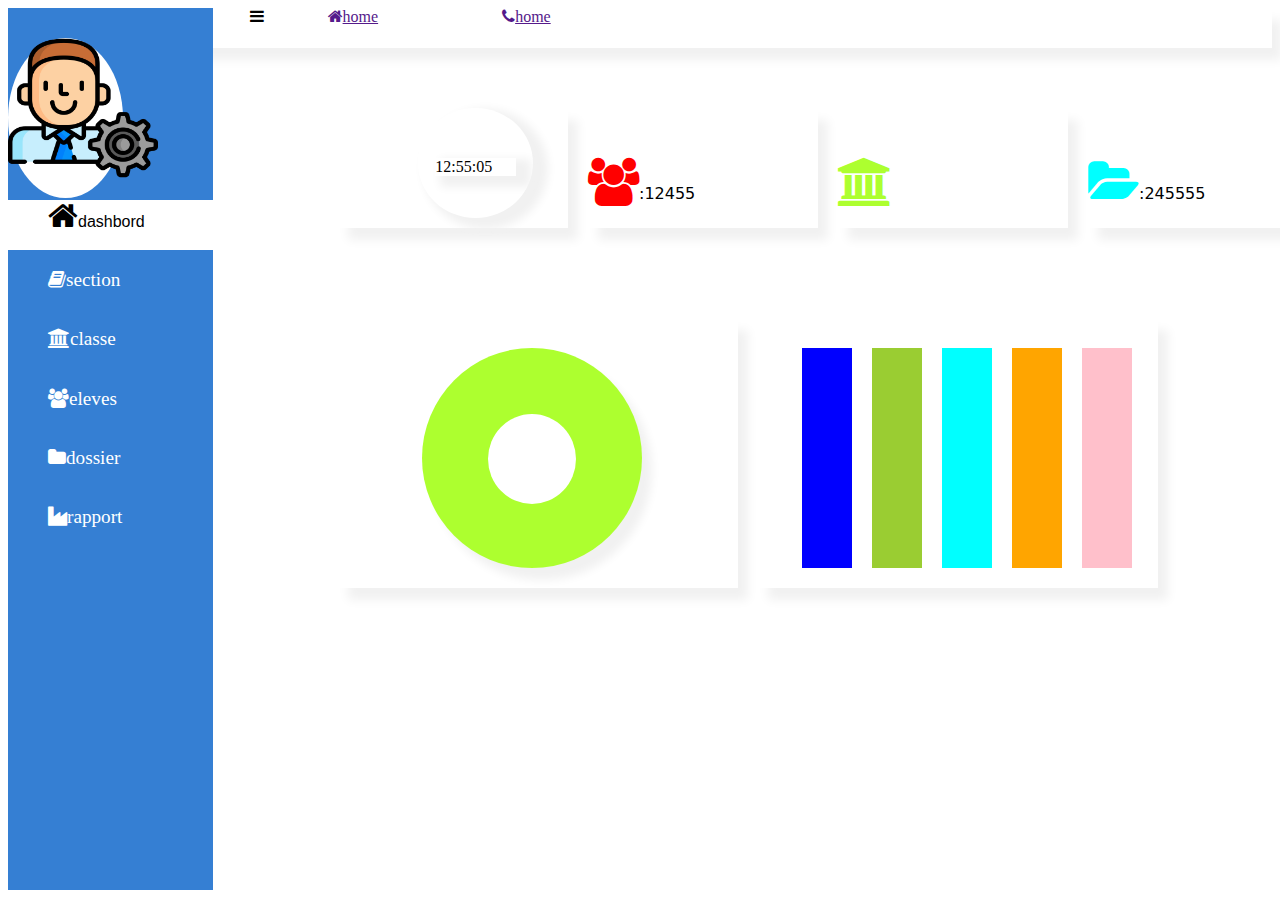
==== index.html @ c0e6eac4 "initial comit" ====
<!DOCTYPE html>
<html lang="en">
<head>
    <meta charset="UTF-8">
    <meta http-equiv="X-UA-Compatible" content="IE=edge">
    <meta name="viewport" content="width=device-width, initial-scale=1.0">
    <link rel="stylesheet" href="styles/style.css">
    <link rel="stylesheet" href="fonts/css/font-awesome.css">
    <link rel="stylesheet" href="fonts/css/font-awesome.min.css">
    <script src="js/jquery.js"></script>
    <title>Document</title>
</head>
<body onload="showDate()">
    <div class="container">
        <div class="side">
            
            <div class="center">
                <img  class="img"src="images/administrateur.png" alt="" srcset="">
            </div>
            <ul id="dash"><i class="fa fa-home fa-2x" aria-hidden="true"></i>dashbord</ul>
            <ul  id="sous-menu"><i class="fa fa-book" aria-hidden="true"></i>section</ul>
            <ul  class="men1" id="sous-menu"><i class="fa fa-institution" aria-hidden="true"></i>classe
                <li id="list">niveau 1 </li>
                <li id="list">niveau 2</li>
                <li id="list">niveau3 </li>
            </ul>
            <ul  id="sous-menu"><i class="fa fa-users " aria-hidden="true"></i>eleves</ul>
            <ul  id="sous-menu"><i class="fa fa-folder " aria-hidden="true"></i>dossier</ul>
            <ul  id="sous-menu"><i class="fa fa-industry " aria-hidden="true"></i>rapport</ul>
        
        </div>

        <div class="menubar">
            
            <div class="nav">
                <i class="fa fa-bars" aria-hidden="true"></i>
                <a href=""><i class="fa fa-home" aria-hidden="true"></i>home</a>
                <a href=""><i class="fa fa-phone" aria-hidden="true"></i>home</a>

            </div>
        </div>
        <div class="aside">

            <div class="box">
                <div class="clock">
                    <div id="horloge"></div>
                </div>
            </div>
            <div class="box">
                <div class="student">
                    <label for=""><i class="fa fa-users fa-3x" style="color: red;"aria-hidden="true"></i>:12455</label>
                    
                </div>
            </div>
            <div class="box">
                <div class="student">
                    <label for=""><i class="fa fa-institution fa-3x" style="color: greenyellow;" aria-hidden="true"></i></label>
                
                </div>
            </div>
            <div class="box">
                <div class="student">
                    <label for=""><i class="fa fa-folder-open fa-3x" style="color: cyan;" aria-hidden="true"></i>:245555</label>
                    
                </div>
            </div>
        </div>

        <div class="highchart">
            
            <div class="chart">
                <div class="circle">
                    <div class="pt-cercle"></div>
                </div>
            </div>
            <div class="chart">
                <div class="bars">
                    <div class="bar1"></div>
                    <div class="bar2"></div>
                    <div class="bar3"></div>
                    <div class="bar4"></div>
                    <div class="bar5"></div>
                </div>
                
            </div>
        </div>
        
    </div>
    
</body>
</html>
 <script src="js/index.js"></script>
---- styles/style.css ----
.container .side {
    background: rgb(53, 127, 211);
    width: 16%;
    height: 98vh;
    position: absolute;
}

.container .side .center {
    background-color: white;

    border-radius: 50%;
    width: 56%;
    height: 160px;
    margin-top: 30px;
   
}

.container {
    display: flex;
}

.container .menubar {
    background-color: white;
    quotes: inherit;
    width: 100%;
    height: 40px;
    margin-left: 10%;
   
    box-shadow: 10px 12px 10px 0 #f1f1f1;
}

.aside {
    position: absolute;
    margin-top: 40px;
    margin-left: 25%;
    margin-top: 90px;
    display: flex;

}
.img{
    width:150px;
    height: 140px;
}
.aside .box .clock {
    box-shadow: 10px 6px 10px 5px #f1f1f1;
    height: 110px;
    width: 50%;
    position: absolute;
    margin-left: 80px;
    border-radius: 50%;
}
.aside .box .clock:hover{
    background:linear-gradient(cyan,blue);
    transition: ease .5s;
    
}
.aside .box .clock #horloge {
    position: absolute;
    margin-top: 50px;
    width: 70%;
    margin-left: 15%;
    box-shadow: 10px 6px 10px 5px #f1f1f1;
}

.aside .box .student {
    position: absolute;
    margin-top: 50px;
    font-family: system-ui, -apple-system, BlinkMacSystemFont, 'Segoe UI', Roboto, Oxygen, Ubuntu, Cantarell, 'Open Sans', 'Helvetica Neue', sans-serif;
}
.aside .box #number{
    position: absolute;
    width: 150px;
    height: 59px;
    border: none;
    border-radius: 59px 120px 0 0;
    margin-left: 12px;
    background: linear-gradient(cyan,yellow);

}

.menubar .nav {
    
    justify-content: space-evenly;
    text-decoration: none;
    position: absolute;
    margin-left:9%;
}
.menubar .nav a{
    margin: 60px;
}
.aside .box {
    position: relative;
    display: flex;
    width: 230px;
    height: 120px;
    margin: 10px;
    box-shadow: 10px 12px 10px 0 #f1f1f1;

}

#sous-menu{

    height: 40px;
    font-size: larger;
    background-color: rgb(53, 127, 211);
  
    color:white
    
}
.highchart{
    position: absolute;
    margin-left: 25%;
    margin-top: 300px;
    font-size: larger;
    display: flex;
    
}
.highchart .chart{
    margin: 10px;
    width: 400px;
    height: 270px;
    box-shadow: 10px 12px 10px 0 #f1f1f1;
}
.highchart .chart .circle{
    position: absolute;
   box-shadow: 10px 12px 10px 0 #f1f1f1;
   border-radius: 50%;
   width: 220px;
   height: 220px;
   margin-top: 30px;
   margin-left: 10%;
   background:greenyellow
}
.highchart .chart .circle .pt-cercle{
    position:absolute;
    margin-top: 30%;
    margin-left:30%;
    background:white;
    width: 40%;
    height: 90px;
    border-radius: 50%;
   

}
.highchart .chart .bars {
    display: flex;
    position: absolute;
    margin-top: 20px;
    margin-left: 4%;
}

.highchart .chart .bars .bar1 {
    
    margin-top: 30%;
    background:blue;
    width: 50px;
    height: 220px;
    margin: 10px;
}
.highchart .chart .bars .bar2 {
    
    margin-top: 30%;
    background:yellowgreen;
    width: 50px;
    height: 220px;
    margin: 10px;
}
.highchart .chart .bars .bar3 {
    
    margin-top: 30%;
    background:cyan;
    width: 50px;
    height: 220px;
    margin: 10px;
}
.highchart .chart .bars .bar4 {
    
    margin-top: 30%;
    background:orange;
    width: 50px;
    height: 220px;
    margin: 10px;
}
.highchart .chart .bars .bar5 {
    
    margin-top: 30%;
    background:pink;
    width: 50px;
    height: 220px;
    margin: 10px;
}
#dash{
    background:white;
    color: black;
    border: none;
    height: 50px;
    margin-top: 2px;
    font-family: 'Lucida Sans', 'Lucida Sans Regular', 'Lucida Grande', 'Lucida Sans Unicode', Geneva, Verdana, sans-serif;
}
#sous-menu:hover {
    background: azure;
    transition: all .5s;
    color: black;
    cursor: grab;
}

ul:focus {
    background-color: red;
}

.login {
    width: 280px;
    height: 300px;
    background-color: white;
    position: absolute;
    margin-left: 40%;
    margin-top: 15%;
    box-shadow: 11px 12px 30px 0 #ddd;
}

.login input {
    width: 250px;
    height: 25px;
    border-radius: 40px;
    background: #f1f1f1;
    border: none;
    text-align: center;
   
}
.login form{
    margin-left:10px;
}
.login input:focus{
    
    overflow: hidden;
    outline: #f1f1f1;
}

#btn{
    color: white;
    border: none;
    background: blue;
    width: 60%;
    height: 30px;
    margin-top: 10px;
    text-decoration: none;
    border-radius: 50px;
position: absolute;
margin-left: 16%;
}
.orages .orage .rain{
    display: flex;
    position: relative;
    z-index: 1;
    margin-top: -12px;
    margin-left: 30%;
    
    
}
.orages .orage .rain span{
    background:white;
    width: 7px;
    height: 20px;
    margin: 10px;
    margin-top: -80px;
    border-radius: 50%;
    bottom:10%;
    animation: animate 5s linear infinite;
    animation-duration: calc(25s /var(--i));
    transform-origin: bottom;
   
}
@keyframes animate{
    0%{
        transform: translateY(0) scale(0);
    }
   
    70%{
        transform: translateY(228px) scale(1);
    }
    100%{
        transform: translateY(299px) scale(0);
    }
}

.orages{
    display: flex;
    height: 300px;
    width: 100%;
    position: absolute;
    background:linear-gradient(cyan,blue);
    border: 2px solid white;
}
.orages .orage{
    background-color: white;
    width: 100%;
    height: 80px;
   border-bottom-right-radius: 34px;
   margin-top: -50px;
}
.orages .orage .oragee{
    background:white;
    width: 400px;
    z-index: 1;
    height: 100px;
    margin-top: 20px;
    margin-left:70%;
    border-bottom-right-radius: 50px;
    border-end-end-radius: 70px;
    border-bottom-left-radius: 120px;

}
.sun .smsun{
    position: absolute;
    
    border-radius: 50%;
    width: 97%;
    height: 114px;
    margin-left: 2px;
    background-color: rgb(248, 206, 16);
}
.sun{
    border: 2px solid  white;
    
    width: 120px;
    position: absolute;
    z-index: 1;
    background-color: white;
    margin-top: 10px;
    margin-left: 30px;
    height: 120px;
    border-radius: 50%;
}
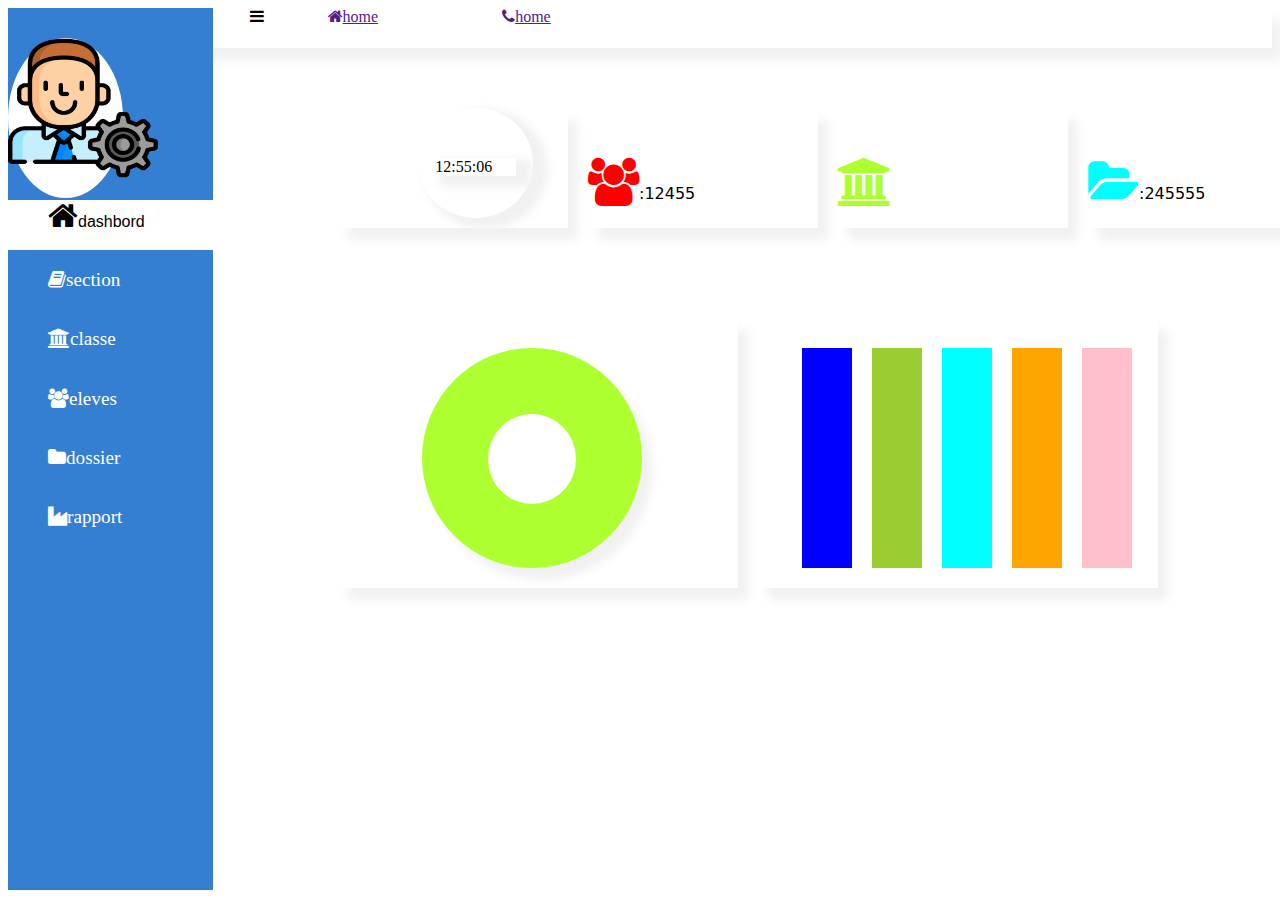
==== commit b135df2a: "ajout du titre de la page et l incone de la page" ====
--- a/index.html
+++ b/index.html
@@ -8,7 +8,8 @@
     <link rel="stylesheet" href="fonts/css/font-awesome.css">
     <link rel="stylesheet" href="fonts/css/font-awesome.min.css">
     <script src="js/jquery.js"></script>
-    <title>Document</title>
+    <link rel="shortcut icon" href="favicon.ico" type="image/x-icon">
+    <title>home page</title>
 </head>
 <body onload="showDate()">
     <div class="container">
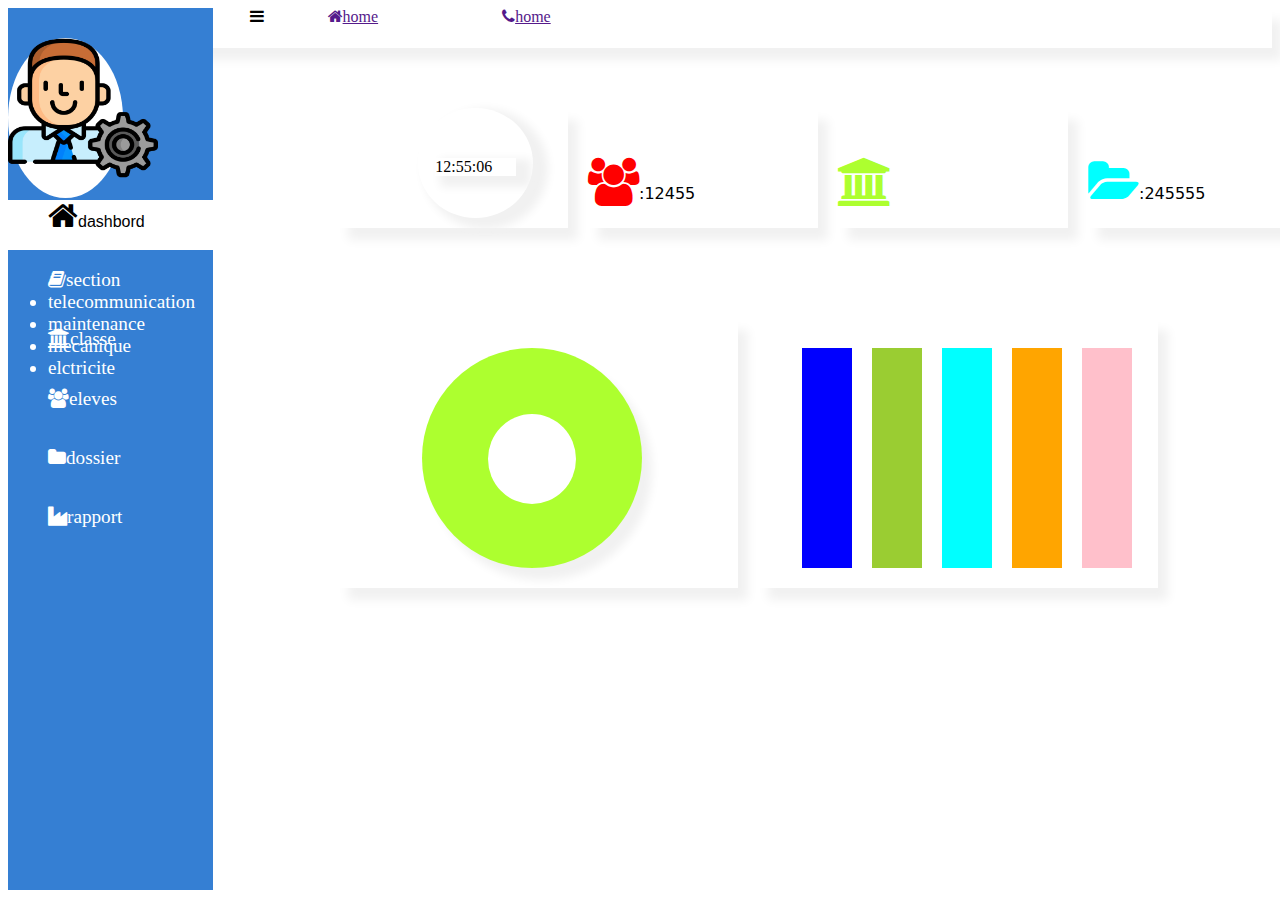
==== commit aa446256: "ajout des liste sur section" ====
--- a/index.html
+++ b/index.html
@@ -19,7 +19,13 @@
                 <img  class="img"src="images/administrateur.png" alt="" srcset="">
             </div>
             <ul id="dash"><i class="fa fa-home fa-2x" aria-hidden="true"></i>dashbord</ul>
-            <ul  id="sous-menu"><i class="fa fa-book" aria-hidden="true"></i>section</ul>
+            <ul   class="men2"id="sous-menu"><i class="fa fa-book" aria-hidden="true"></i>section
+            <li id="list1" >telecommunication</li>
+            <li id="list1">maintenance</li>
+            <li id="list1">mecanique</li>
+            <li id="list1">elctricite</li>
+            
+            </ul>
             <ul  class="men1" id="sous-menu"><i class="fa fa-institution" aria-hidden="true"></i>classe
                 <li id="list">niveau 1 </li>
                 <li id="list">niveau 2</li>
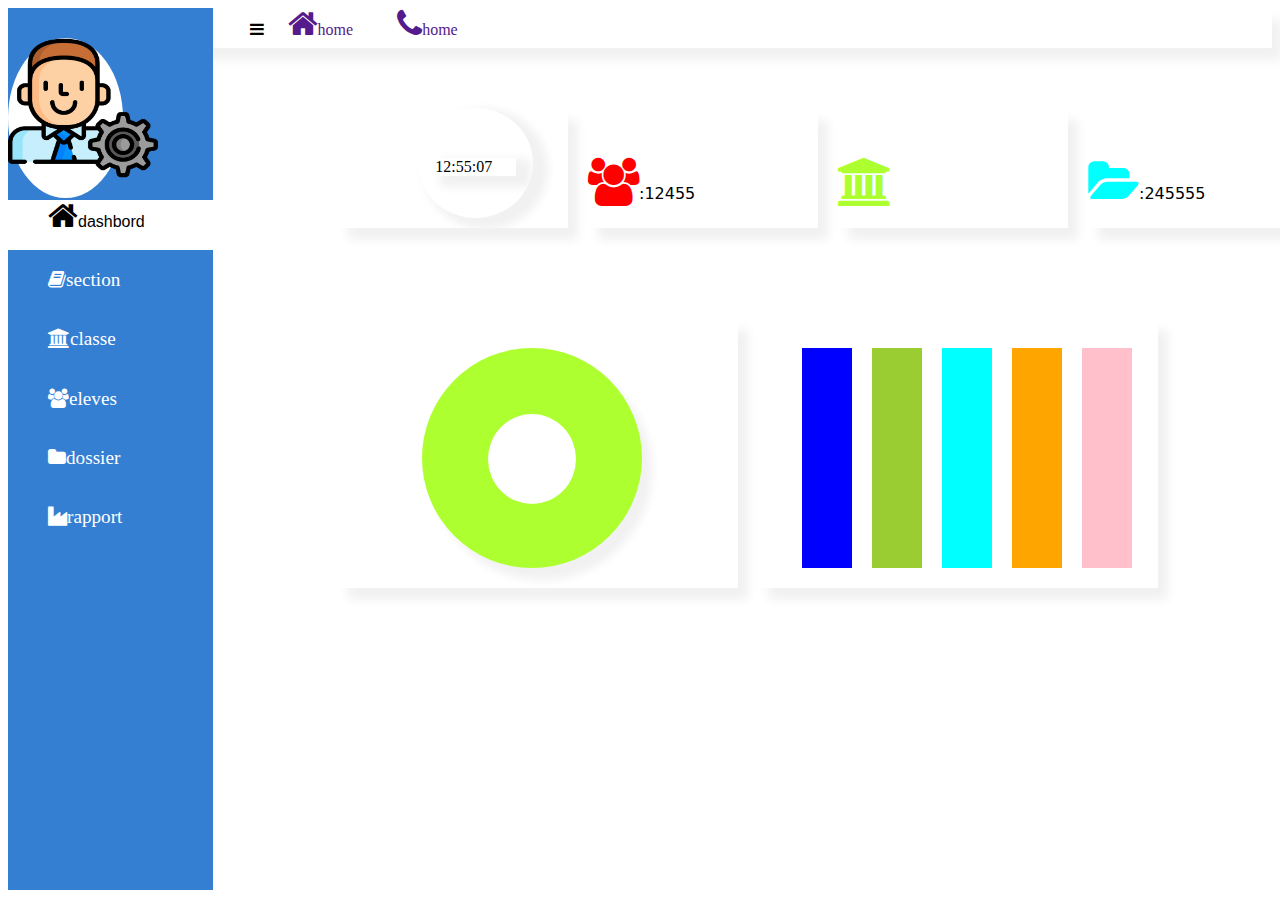
==== commit 1ed83489: "ajout des listes dans sections" ====
--- a/index.html
+++ b/index.html
@@ -31,7 +31,7 @@
                 <li id="list">niveau 2</li>
                 <li id="list">niveau3 </li>
             </ul>
-            <ul  id="sous-menu"><i class="fa fa-users " aria-hidden="true"></i>eleves</ul>
+            <ul class="users" id="sous-menu"><i class="fa fa-users " aria-hidden="true"></i>eleves</ul>
             <ul  id="sous-menu"><i class="fa fa-folder " aria-hidden="true"></i>dossier</ul>
             <ul  id="sous-menu"><i class="fa fa-industry " aria-hidden="true"></i>rapport</ul>
         
@@ -41,8 +41,8 @@
             
             <div class="nav">
                 <i class="fa fa-bars" aria-hidden="true"></i>
-                <a href=""><i class="fa fa-home" aria-hidden="true"></i>home</a>
-                <a href=""><i class="fa fa-phone" aria-hidden="true"></i>home</a>
+                <a href=""><i class="fa fa-home fa-2x" aria-hidden="true"></i>home</a>
+                <a href=""><i class="fa fa-phone fa-2x" aria-hidden="true"></i>home</a>
 
             </div>
         </div>
--- a/styles/style.css
+++ b/styles/style.css
@@ -86,7 +86,8 @@
     margin-left:9%;
 }
 .menubar .nav a{
-    margin: 60px;
+    margin: 20px;
+    text-decoration: none;
 }
 .aside .box {
     position: relative;
